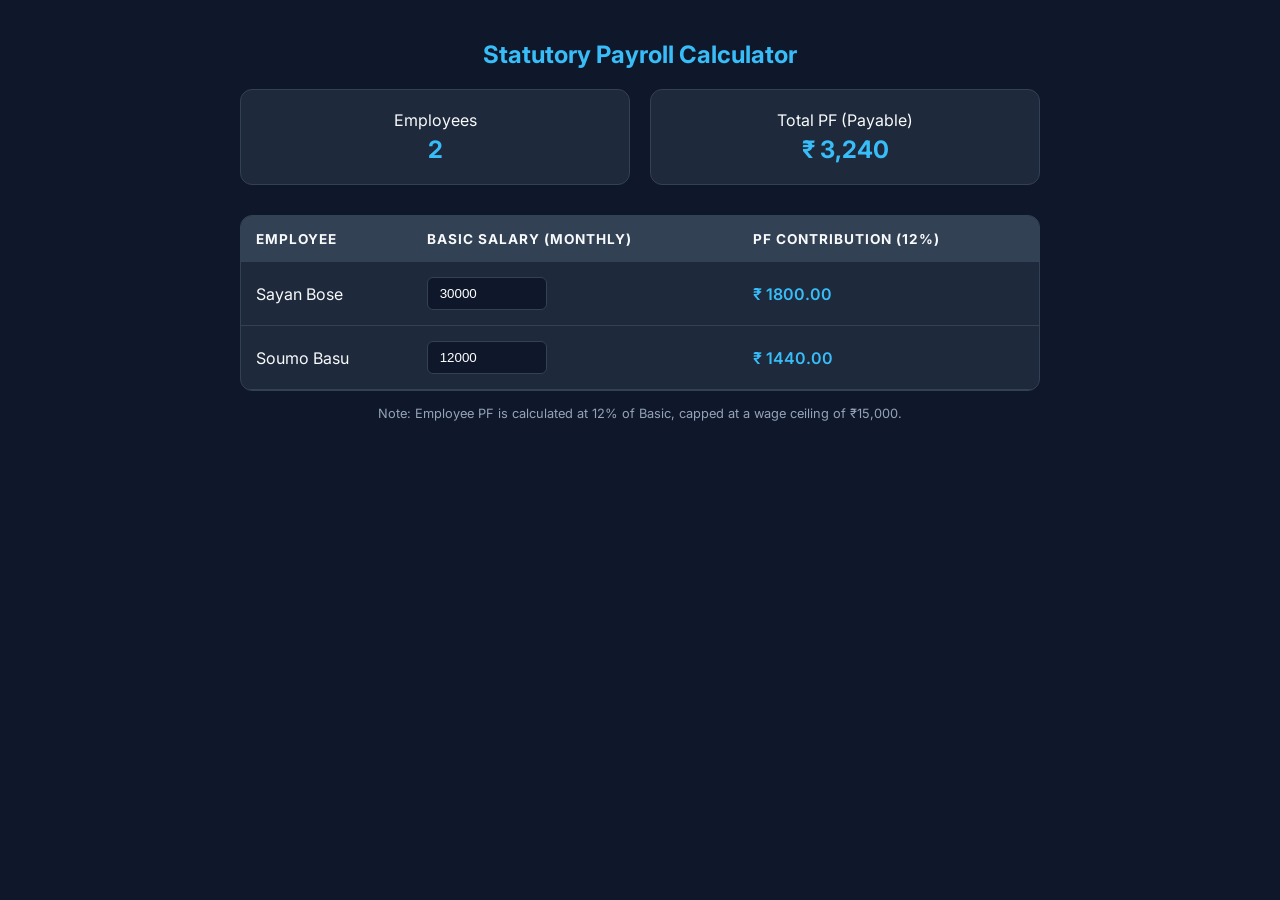
==== Calculator.html @ c56f7ea3 "Add files via upload" ====
<!DOCTYPE html>
<html lang="en">
<head>
    <meta charset="UTF-8">
    <meta name="viewport" content="width=device-width, initial-scale=1.0">
    <title>Statutory PF Calculator | HR Tool</title>
    <link href="https://fonts.googleapis.com/css2?family=Inter:wght@400;600;700&display=swap" rel="stylesheet">
    <style>
        :root {
            --primary: #38bdf8;
            --bg-dark: #0f172a;
            --card-bg: #1e293b;
            --text-main: #f8fafc;
            --border: #334155;
        }

        * {
            margin: 0;
            padding: 0;
            box-sizing: border-box;
        }

        body {
            font-family: 'Inter', sans-serif;
            background-color: var(--bg-dark);
            color: var(--text-main);
            display: flex;
            justify-content: center;
            padding: 40px 20px;
        }

        .dashboard {
            width: 100%;
            max-width: 800px;
        }

        h2 {
            margin-bottom: 20px;
            font-weight: 700;
            color: var(--primary);
            text-align: center;
        }

        /* Stats Section */
        .card-stats {
            display: grid;
            grid-template-columns: 1fr 1fr;
            gap: 20px;
            margin-bottom: 30px;
        }

        .stat {
            background: var(--card-bg);
            padding: 20px;
            border-radius: 12px;
            border: 1px solid var(--border);
            text-align: center;
        }

        .stat span {
            display: block;
            font-size: 1.5rem;
            font-weight: 700;
            color: var(--primary);
            margin-top: 5px;
        }

        /* Table Section */
        .table-container {
            background: var(--card-bg);
            border-radius: 12px;
            overflow: hidden;
            border: 1px solid var(--border);
        }

        table {
            width: 100%;
            border-collapse: collapse;
        }

        thead {
            background: #334155;
        }

        th {
            text-align: left;
            padding: 15px;
            font-size: 0.85rem;
            text-transform: uppercase;
            letter-spacing: 1px;
        }

        td {
            padding: 15px;
            border-bottom: 1px solid var(--border);
        }

        input {
            background: var(--bg-dark);
            border: 1px solid var(--border);
            color: white;
            padding: 8px 12px;
            border-radius: 6px;
            width: 120px;
            outline: none;
            transition: 0.3s;
        }

        input:focus {
            border-color: var(--primary);
        }

        .pf-val {
            font-weight: 600;
            color: var(--primary);
        }

        .info-text {
            margin-top: 15px;
            font-size: 0.8rem;
            color: #94a3b8;
            text-align: center;
        }
    </style>
</head>
<body>

<div class="dashboard">
    <h2>Statutory Payroll Calculator</h2>

    <div class="card-stats">
        <div class="stat">Employees <span id="empCount">0</span></div>
        <div class="stat">Total PF (Payable) <span id="totalPF">₹ 0</span></div>
    </div>

    <div class="table-container">
        <table id="payrollTable">
            <thead>
                <tr>
                    <th>Employee</th>
                    <th>Basic Salary (Monthly)</th>
                    <th>PF Contribution (12%)</th>
                </tr>
            </thead>
            <tbody>
                <tr>
                    <td>Sayan Bose</td>
                    <td><input type="number" class="salary" value="30000" oninput="calculate()"></td>
                    <td class="pf-val">₹ 0.00</td>
                </tr>
                <tr>
                    <td>Soumo Basu</td>
                    <td><input type="number" class="salary" value="12000" oninput="calculate()"></td>
                    <td class="pf-val">₹ 0.00</td>
                </tr>
            </tbody>
        </table>
    </div>

    <p class="info-text">Note: Employee PF is calculated at 12% of Basic, capped at a wage ceiling of ₹15,000.</p>
</div>

<script>
    /**
     * Professional PF Calculation Function
     * Logic: If Basic > 15000, PF = 1800 (12% of 15000)
     * Else: PF = 12% of actual Basic
     */
    function calculate() {
        const salaries = document.getElementsByClassName('salary');
        const pfCells = document.getElementsByClassName('pf-val');
        let grandTotalPF = 0;

        for (let i = 0; i < salaries.length; i++) {
            let basic = parseFloat(salaries[i].value) || 0;
            let pfContribution = 0;

            // Apply Indian Statutory Cap Logic
            if (basic > 15000) {
                pfContribution = 15000 * 0.12; // Capped at 1800
            } else {
                pfContribution = basic * 0.12;
            }

            // Update individual row cell
            pfCells[i].innerText = "₹ " + pfContribution.toFixed(2);
            
            // Add to total
            grandTotalPF += pfContribution;
        }

        // Update Dashboard Stats with Indian Number Formatting
        document.getElementById('totalPF').innerText = "₹ " + grandTotalPF.toLocaleString('en-IN');
        document.getElementById('empCount').innerText = salaries.length;
    }

    // Initialize calculation on page load
    window.onload = calculate;
</script>

</body>
</html>
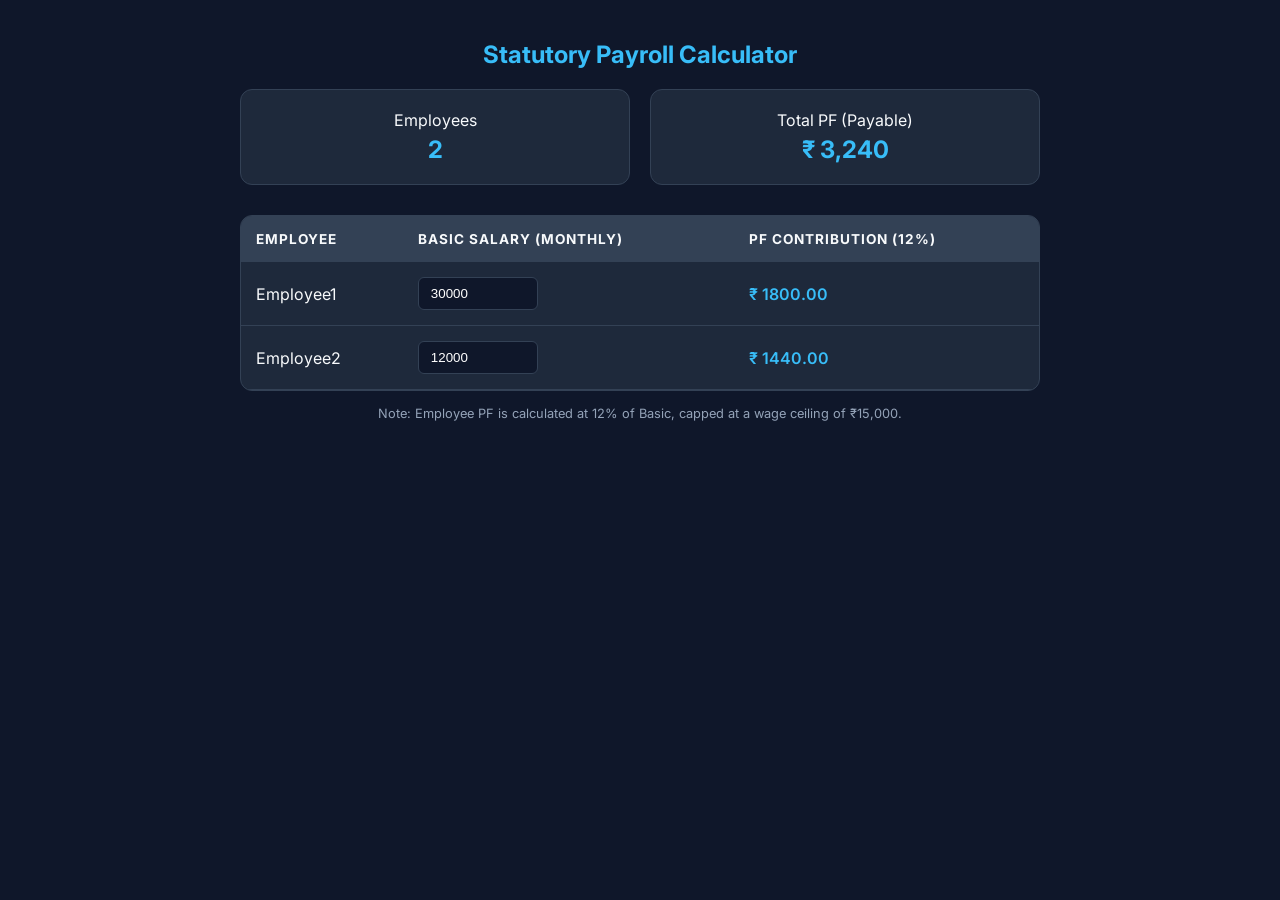
==== commit 0b46ce80: "Fix HTML encoding issues in Calculator.html" ====
--- a/Calculator.html
+++ b/Calculator.html
@@ -144,12 +144,12 @@
             </thead>
             <tbody>
                 <tr>
-                    <td>Sayan Bose</td>
+                    <td>Employee1</td>
                     <td><input type="number" class="salary" value="30000" oninput="calculate()"></td>
                     <td class="pf-val">₹ 0.00</td>
                 </tr>
                 <tr>
-                    <td>Soumo Basu</td>
+                    <td>Employee2</td>
                     <td><input type="number" class="salary" value="12000" oninput="calculate()"></td>
                     <td class="pf-val">₹ 0.00</td>
                 </tr>
@@ -199,4 +199,4 @@
 </script>
 
 </body>
-</html>+</html>
